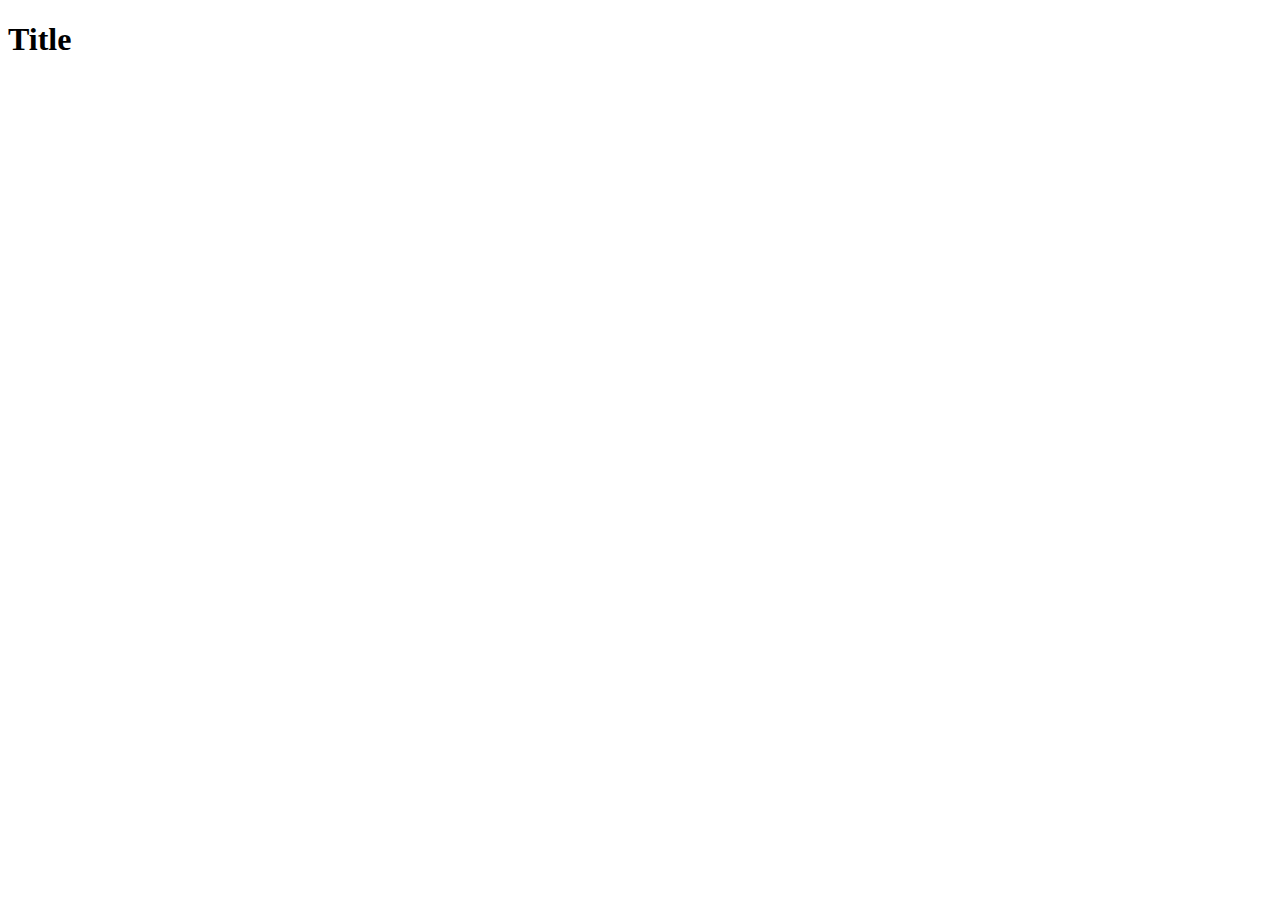
==== index.html @ c4ae8ff1 "created html, css, and js files" ====
<!DOCTYPE html>
<html lang="en">

<head>
  <meta charset="UTF-8">
  <link rel="stylesheet" href="./assets/style.css" />
  <title>Coding Review Quiz</title>
</head>

<body>
  <h1>Title</h1>

  <script src= ".assets/script.js"></script>
</body>
</html>
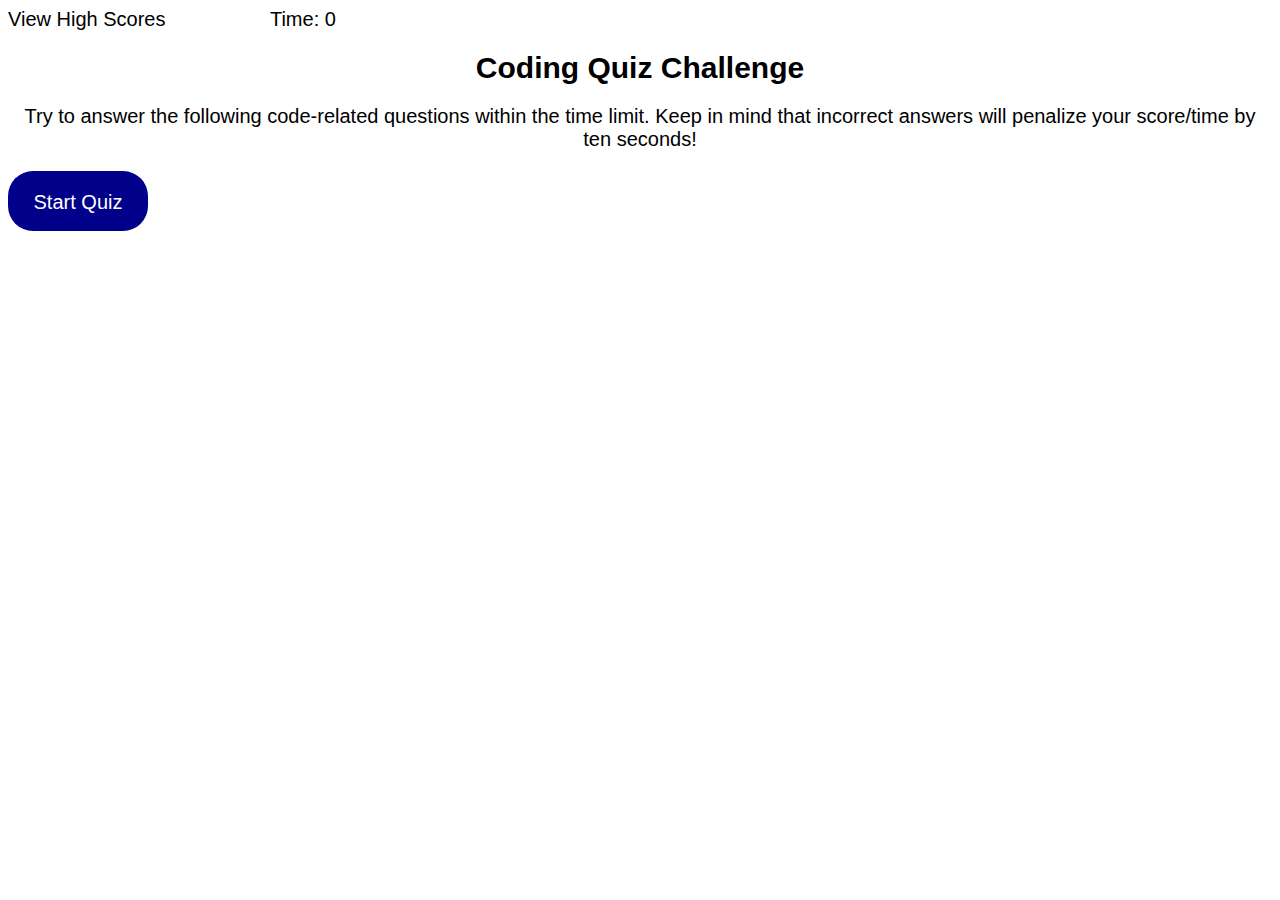
==== commit 5ba97212: "got a basic timer up and running and connected to start button in html plus some css aesthetic fixes" ====
--- a/index.html
+++ b/index.html
@@ -8,8 +8,23 @@
 </head>
 
 <body>
-  <h1>Title</h1>
+    <header>
+        <div>
+            <p id="high-score-link">View High Scores</p>
+            <p id="timer-display">Time: 0</p>
+        </div>
+    </header>
 
-  <script src= ".assets/script.js"></script>
+    <main>
+        <div class="quiz-display"> 
+            <h1>Coding Quiz Challenge</h1>
+            <p>
+                Try to answer the following code-related questions within the time limit. Keep in mind that incorrect answers will penalize your score/time by ten seconds!
+            </p>
+            <p id="button">Start Quiz</p>
+        </div>
+    </main>
+
+    <script src= "./assets/script.js"></script>
 </body>
 </html>
--- a/assets/style.css
+++ b/assets/style.css
@@ -0,0 +1,45 @@
+* {
+    font-family: sans-serif;
+}
+
+h1 {
+    font-size: 30px;
+    font-weight: bold;
+    text-align: center;
+}
+
+p {
+    font-size: 20px;
+    text-align: center;
+}
+
+.quiz-display {
+    display: flexbox;
+    justify-content: center;
+}
+
+#button {
+    text-align: center;
+    font-size: 20px;
+    color: white;
+    background: darkblue;
+    border-radius: 25px;
+    padding: 20px;
+    width: 100px;
+    height: 20px;
+}
+
+#high-score-link {
+    font-size: 20px;
+    display: inline;
+    width: 50%;
+    height: 50px;
+}
+
+#timer-display {
+    text-align: right;
+    display: inline;
+    width: 50%;
+    height: 50px;
+    margin-left: 100px;
+}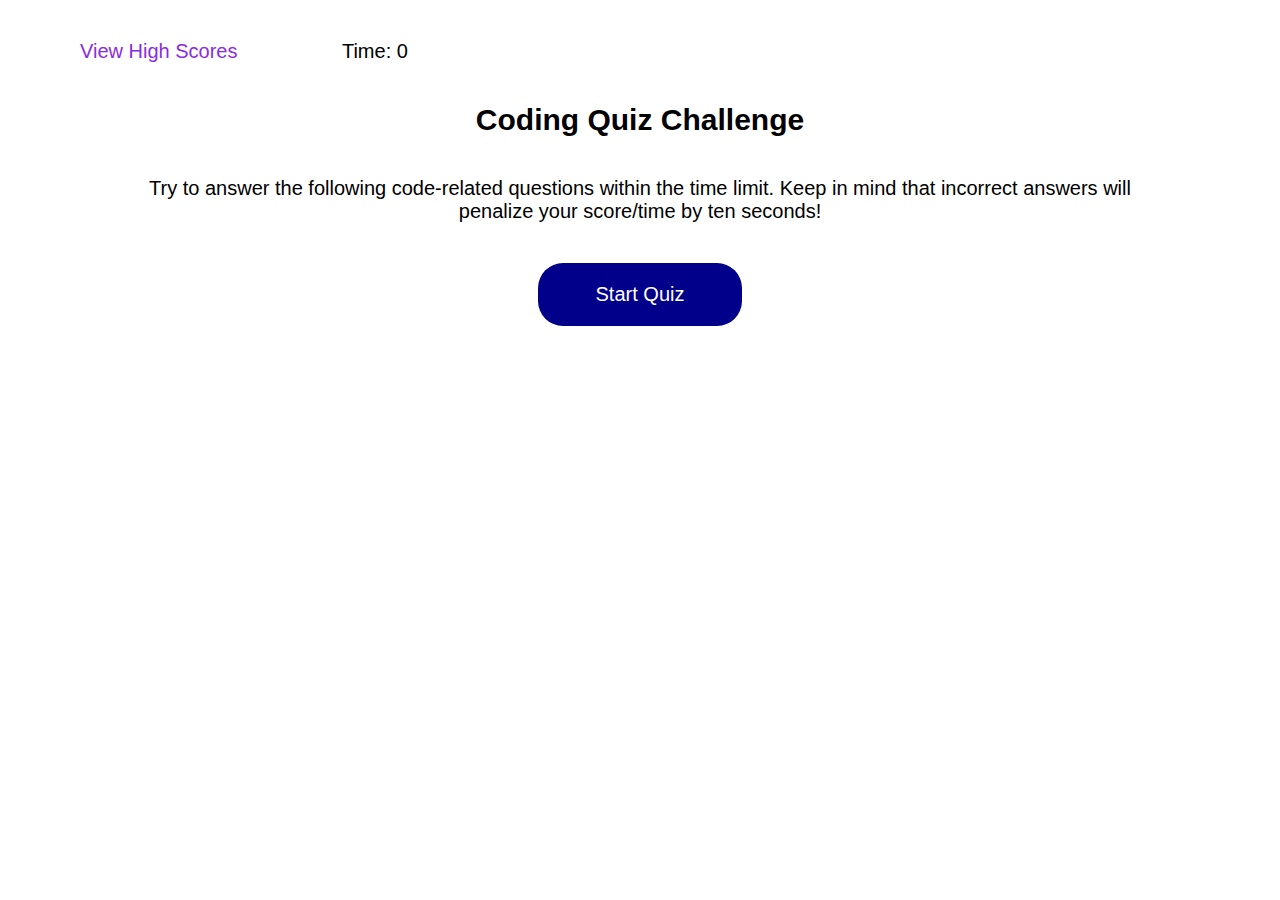
==== commit 5779f6fa: "significant aesthetic improvements and new html link files" ====
--- a/index.html
+++ b/index.html
@@ -10,7 +10,7 @@
 <body>
     <header>
         <div>
-            <p id="high-score-link">View High Scores</p>
+            <a href="./html/scoreboard.html" id="high-score-link">View High Scores</a>
             <p id="timer-display">Time: 0</p>
         </div>
     </header>
@@ -21,7 +21,7 @@
             <p>
                 Try to answer the following code-related questions within the time limit. Keep in mind that incorrect answers will penalize your score/time by ten seconds!
             </p>
-            <p id="button">Start Quiz</p>
+            <a href="./html/quiz.html" id="button">Start Quiz</a>
         </div>
     </main>
 
--- a/assets/style.css
+++ b/assets/style.css
@@ -1,5 +1,8 @@
 * {
     font-family: sans-serif;
+    box-sizing: border-box;
+    margin: 20px;
+    padding: 0;
 }
 
 h1 {
@@ -14,32 +17,41 @@
 }
 
 .quiz-display {
-    display: flexbox;
+    width: 80vw;
+    display: flex;
+    flex-direction: column;
     justify-content: center;
+    align-items: center;
+    margin: 0 auto;
 }
 
 #button {
-    text-align: center;
     font-size: 20px;
     color: white;
     background: darkblue;
     border-radius: 25px;
     padding: 20px;
-    width: 100px;
-    height: 20px;
+    width: 20%;
+    height: auto;
+    text-decoration: none;
+    margin: 20px;
+    text-align: center;
+    
 }
 
 #high-score-link {
     font-size: 20px;
     display: inline;
     width: 50%;
-    height: 50px;
+    text-decoration: none;
+    color: blueviolet;
+    margin: 0;
 }
 
 #timer-display {
     text-align: right;
     display: inline;
     width: 50%;
-    height: 50px;
     margin-left: 100px;
+    margin-top: 0;
 }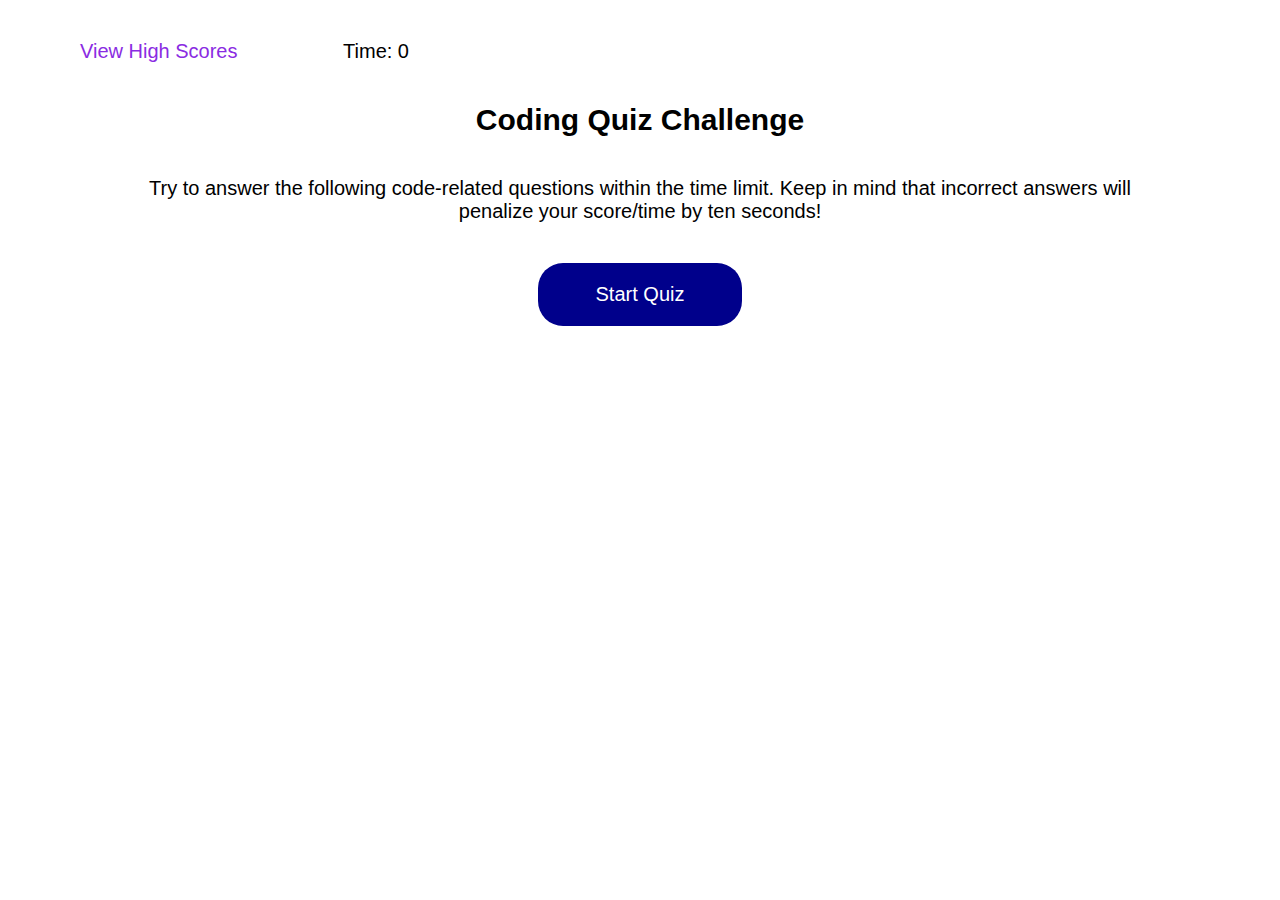
==== commit feb592e0: "improvements made to scoreboard page aesthetics and functionality" ====
--- a/index.html
+++ b/index.html
@@ -10,7 +10,7 @@
 <body>
     <header>
         <div>
-            <a href="./html/scoreboard.html" id="high-score-link">View High Scores</a>
+            <a href="./scoreboard.html" id="high-score-link">View High Scores</a>
             <p id="timer-display">Time: 0</p>
         </div>
     </header>
@@ -21,10 +21,10 @@
             <p>
                 Try to answer the following code-related questions within the time limit. Keep in mind that incorrect answers will penalize your score/time by ten seconds!
             </p>
-            <a href="./html/quiz.html" id="button">Start Quiz</a>
+            <a href="./quiz.html" id="button">Start Quiz</a>
         </div>
     </main>
 
-    <script src= "./assets/script.js"></script>
+    <!-- <script src= "./assets/script.js"></script> -->
 </body>
 </html>
--- a/assets/style.css
+++ b/assets/style.css
@@ -3,6 +3,7 @@
     box-sizing: border-box;
     margin: 20px;
     padding: 0;
+    font-size: 20px;
 }
 
 h1 {
@@ -12,10 +13,15 @@
 }
 
 p {
-    font-size: 20px;
     text-align: center;
 }
 
+/* Removes bullet points from list elements */
+li {
+    list-style: none;
+}
+
+/* Creates a box that holds the main contents of each page and keeps them in the middle of the viewport */
 .quiz-display {
     width: 80vw;
     display: flex;
@@ -25,8 +31,29 @@
     margin: 0 auto;
 }
 
+.answer-box {
+    color: white;
+    background: darkblue;
+    border-radius: 25px;
+    padding: 20px;
+    width: auto;
+    height: auto;
+    text-decoration: none;
+    margin: 20px;
+}
+
+/* Makes it so that the answer choices change color when the mouse hovers over them */
+.answer-box:hover {
+    background: blueviolet;
+}
+
+.score-input-row {
+    display: flex;
+    flex-direction: row;
+    justify-content: left;
+}
+
 #button {
-    font-size: 20px;
     color: white;
     background: darkblue;
     border-radius: 25px;
@@ -36,11 +63,31 @@
     text-decoration: none;
     margin: 20px;
     text-align: center;
-    
+}
+
+/* Makes it so that the "Start Game" and "Home Page" buttons change color when the mouse hovers over them */
+#button:hover {
+    background: blueviolet;
+}
+
+#submit {
+    color: white;
+    background: darkblue;
+    border-radius: 20px;
+    border-color: white;
+    padding: 10px;
+    width: 20%;
+    height: auto;
+    text-decoration: none;
+    margin: 20px;
+    text-align: center;
+}
+
+#submit:hover {
+    background: blueviolet;
 }
 
 #high-score-link {
-    font-size: 20px;
     display: inline;
     width: 50%;
     text-decoration: none;
@@ -48,7 +95,7 @@
     margin: 0;
 }
 
-#timer-display {
+#timer-display, #timer-display-quiz {
     text-align: right;
     display: inline;
     width: 50%;
